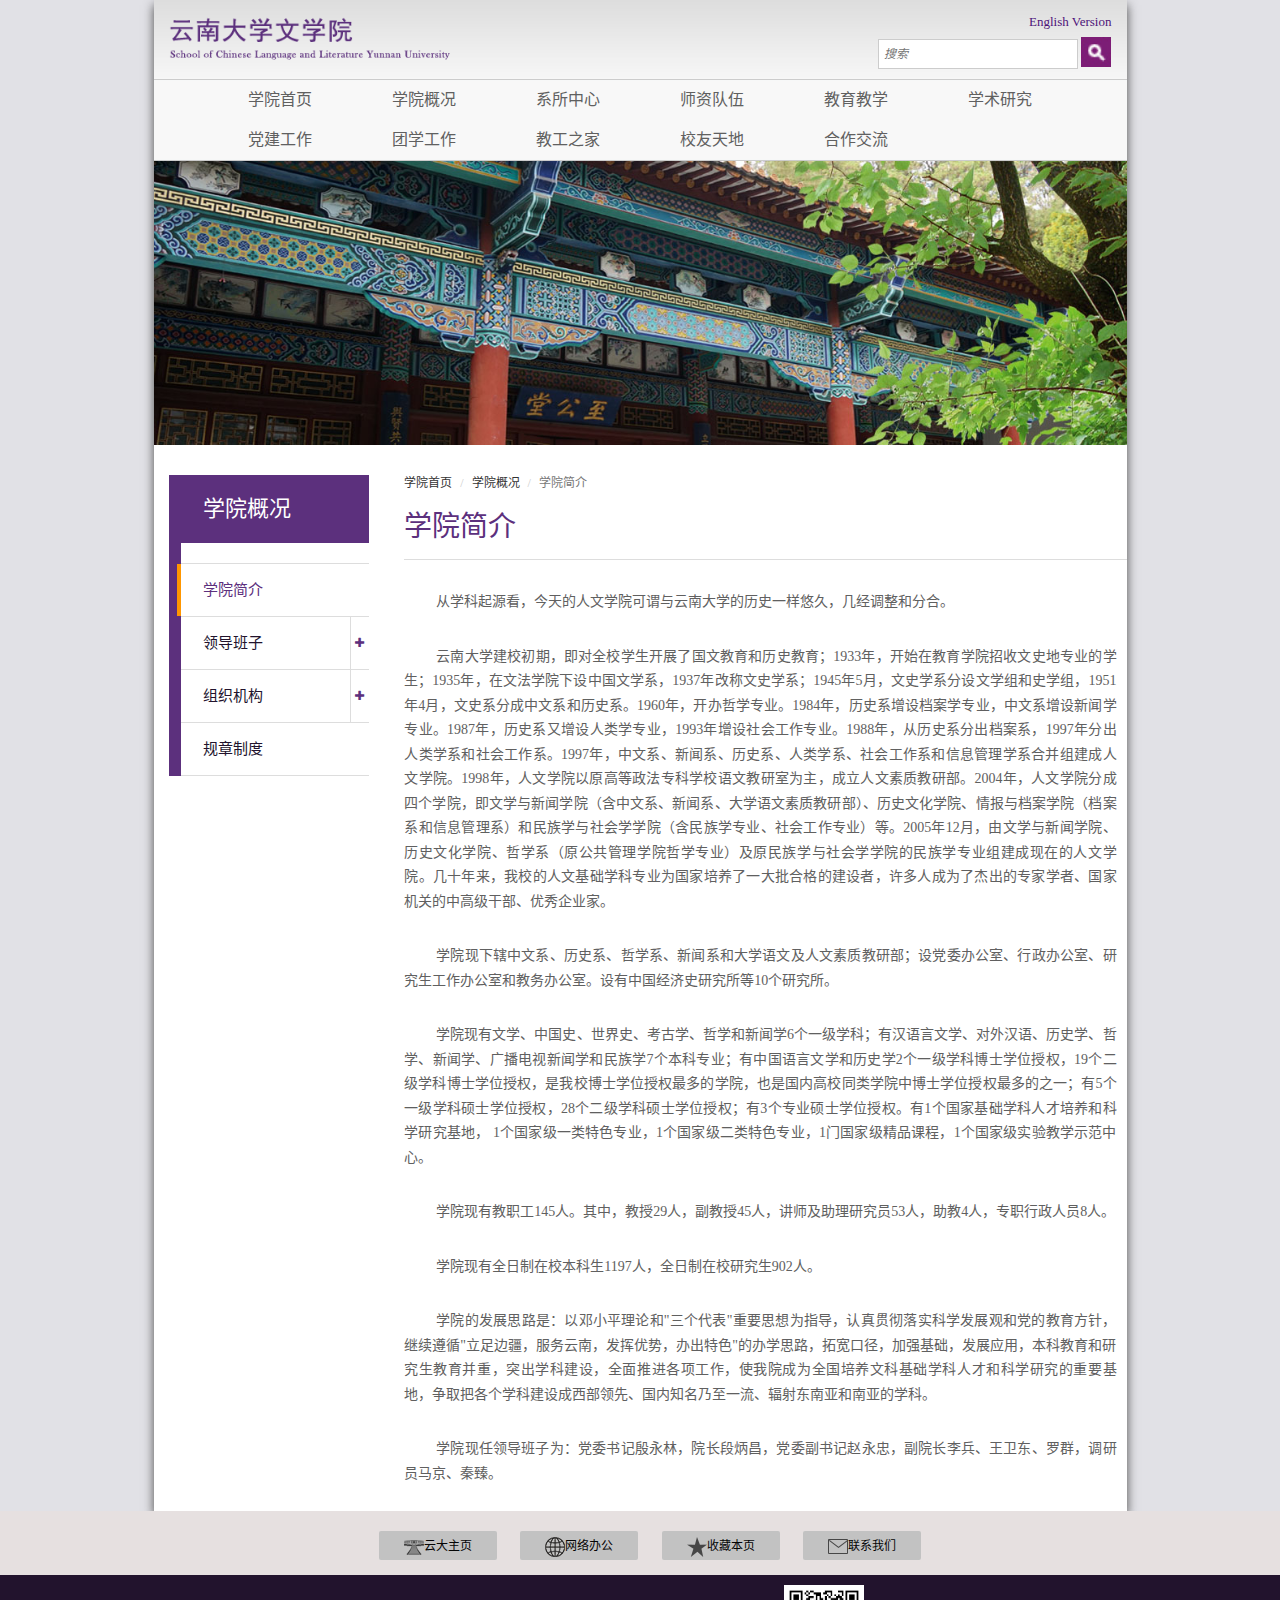
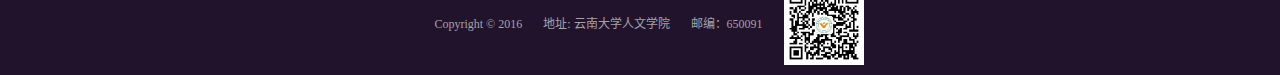
==== content.html @ 262040c0 "initial commit" ====
<!DOCTYPE html>
<html lang="zh-CN">
<head>
    <meta charset="utf-8">
    <meta http-equiv="X-UA-Compatible" content="IE=edge">
    <meta name="viewport" content="width=device-width, initial-scale=1">
    <!-- 上述3个meta标签*必须*放在最前面，任何其他内容都*必须*跟随其后！ -->
    <title>文学院</title>

    <!-- Bootstrap -->
    <link href="css/bootstrap.min.css" rel="stylesheet">
    <link href="css/main.css" rel="stylesheet" type="text/css">
    <link href="css/style.css" rel="stylesheet" type="text/css">
    <!-- HTML5 shim and Respond.js for IE8 support of HTML5 elements and media queries -->
    <!-- WARNING: Respond.js doesn't work if you view the page via file:// -->
    <!--[if lt IE 9]>
    <!--<script src="//cdn.bootcss.com/html5shiv/3.7.2/html5shiv.min.js"></script>-->
    <!--<script src="//cdn.bootcss.com/respond.js/1.4.2/respond.min.js"></script>-->
    <!--<![endif]&ndash;&gt;-->
</head>
<body>
<div id="body-frame" style="min-height: 446px;"> 
 <header class="full-col">
    <figure id="logo" class="col-xs-12 col-sm-4 col-md-4 "><a href="#"><img src="images/logo.png" border="0" id="header_cuhk_logo"></a></figure>
    <div class="col-xs-12 hidden-xs col-sm-8 col-md-8">
        <div id="search_lang_nav">
          <div><a href="" class="en">English Version</a></div>
          <div id="siteSearchwrapper">
            <form name="sitesearchboxForm" action="" method="get" target="_blank" id="sitesearchboxForm">
              <input type="search" placeholder="搜索" name="query" id="sitesearchbox" >
              <input type="image" src="images/btn_search.png" id="siteSearchbox_submit" >
            </form>
          </div>
        </div>
    </div>
    <div class="clearfix"></div>
    <nav class="navbar navbar-default">
        <div class="container-fluid nav-wrap">
            <div class="navbar-header">
                <button type="button" class="navbar-toggle collapsed" data-toggle="collapse"
                        data-target="#collapse-phone" aria-expanded="false">
                    <span class="sr-only">Toggle navigation</span>
                    <span class="icon-bar"></span>
                    <span class="icon-bar"></span>
                    <span class="icon-bar"></span>
                </button>
            </div>
            <div class="collapse navbar-collapse" id="collapse-phone">
                <ul class="mynav row " id="mynav">
                    <li class="col-lg-2 col-sm-2 col-md-2"><a href="#" class="nav-current"> 学院首页</a></li>
                    <li class="col-lg-2 col-sm-2 col-md-2">                    
                            <a href="#" class="hassub">学院概况
        
                            </a>
                            <ul style="display: none;">
                                <li><a href="#">学院简介</a></li>
                                <li><a href="#">领导班子</a></li>
                                <li><a href="#">组织机构</a></li>
                                <li><a href="#">规章制度</a></li>
                            </ul>
                        </li>
                    <li class="col-lg-2 col-sm-2 col-md-2">
                      <a href="#" class="hassub">系所中心
                            </a>
                            <ul style="display: none;">
                                <li><a href="#">中文系</a></li>
                                <li><a href="#">语言学系</a></li>
                                <li><a href="#">公共大学国文与人文素质教学部</a></li>
                                <li><a href="#">研究所(中心)</a></li>
                            </ul>
                    </li>
                    <li class="col-lg-2 col-sm-2 col-md-2">
                      <a href="#" class="hassub">师资队伍
                            </a>
                            <ul style="display: none;">
                                <li><a href="#">大师名流</a></li>
                                <li><a href="#">教授</a></li>
                                <li><a href="#">副教授</a></li>
                                <li><a href="#">讲师</a></li>
                                <li><a href="#">博士生导师</a></li>
                                <li><a href="#">硕士生导师</a></li>
                            </ul>
                    </li>
                    <li class="col-lg-2 col-sm-2 col-md-2">
                      <a href="#" class="hassub">教育教学
                            </a>
                            <ul style="display: none;">
                                <li><a href="#">本科生</a></li>
                                <li><a href="#">研究生</a></li>
                                <li><a href="#">博士后流动站</a></li>
                                <li><a href="#">讲师</a></li>
                                <li><a href="#">博士生导师</a></li>
                                <li><a href="#">硕士生导师</a></li>
                            </ul>
                        </li>
                    <li class="col-lg-2 col-sm-2 col-md-2">
                    <a href="#" class="hassub">学术研究
                            </a>
                            <ul style="display: none;width:200px;">
                                <li><a href="#">国家/教育部项目</a></li>
                                <li><a href="#">省部级项目</a></li>
                                <li><a href="#">社科基地</a></li>
                                <li><a href="#">学术讲座/讲坛</a></li>
                            </ul>
                        </li>
                </ul>

                <ul class="mynav row " id="mynav">
                  <li class="col-lg-2 col-sm-2 col-md-2">
                    <a href="#" class="hassub">党建工作
                            </a>
                            <ul style="display: none;">
                                <li><a href="#">学院党建</a></li>
                                <li><a href="#">支部建设</a></li>
                                <li><a href="#">创新项目</a></li>
                            </ul>
                        </li>
                    <li class="col-lg-2 col-sm-2 col-md-2">
                      <a href="#" class="hassub">团学工作
                            </a>
                            <ul style="display: none;">
                                <li><a href="#">院团委</a></li>
                                <li><a href="#">学生会</a></li>
                                <li><a href="#">研究生会</a></li>
                                <li><a href="#">学院社团</a></li>
                                <li><a href="#">莘莘学子</a></li>
                                <li><a href="#">学子随笔</a></li>
                            </ul>
                        </li>
                    <li class="col-lg-2 col-sm-2 col-md-2">
                      <a href="#" class="hassub">教工之家
                            </a>
                            <ul style="display: none;">
                                <li><a href="#">院工会委员会</a></li>
                                <li><a href="#">工会建设</a></li>
                                <li><a href="#">工会活动</a></li>
                            </ul>
                        </li>
                    <li class="col-lg-2 col-sm-2 col-md-2">
                      <a href="#" class="hassub">校友天地
                            </a>
                            <ul style="display: none;">
                                <li><a href="#">院校友会</a></li>
                                <li><a href="#">校友联络</a></li>
                                <li><a href="#">校友来访</a></li>
                            </ul>
                        </li>
                    <li class="col-lg-2 col-sm-2 col-md-2">
                      <a href="#" class="hassub">合作交流
                            </a>
                            <ul style="display: none;">
                                <li><a href="#">国内合作</a></li>
                                <li><a href="#">国际交流</a></li>
                            </ul>
                        </li>
                </ul>
            </div>
        </div>
    </nav>
  </header>
  <div class="banner">
      <img src="images/banner.jpg">
  </div>
  <div class="row">
    <section class="col-lg-3 col-sm-3 col-md-3">
        <div class="leftmenu">
            <h3>学院概况</h3>
            <ul class="nav-left">
                <li class="current"><a class="nav-li" href="#">学院简介</a></li>
                <li >
                    <a class="nav-li" data-toggle="collapse" href="#left1" aria-expanded="true">领导班子</a>
                    <a data-toggle="collapse" href="#left1"><span class="glyphicon glyphicon-plus gly"></span></a>
                    <ul id="left1" class="collapse  nav-detail">
                        <li><a class="subnav-li" href="">党委领导</a></li>
                        <li><a class="subnav-li" href="">行政领导</a></li>         
                    </ul>
                </li>
                <li>
                    <a class="nav-li" data-toggle="collapse" href="#left2" aria-expanded="true">组织机构</a>
                    <a data-toggle="collapse" href="#left2"><span class="glyphicon glyphicon-plus gly"></span></a>
                    <ul id="left2" class="collapse  nav-detail">
                        <li><a class="subnav-li" href="">党委办公室</a></li>
                        <li><a class="subnav-li" href="">行政办公室</a></li>
                        <li><a class="subnav-li" href="">院团委</a></li> 
                        <li><a class="subnav-li" href="">院工会</a></li> 
                        <li><a class="subnav-li" href="">教务办</a></li>          
                        <li><a class="subnav-li" href="">研究生办</a></li> 
                        <li><a class="subnav-li" href="">国际合作与交流办公室</a></li> 
                        <li><a class="subnav-li" href="">学术委员会</a></li> 
                        <li><a class="subnav-li" href="">教授委员会</a></li> 
                        <li><a class="subnav-li" href="">学生教育指导小组</a></li>
                        <li><a class="subnav-li" href="">本科生教育指导委员会</a></li> 
                        <li><a class="subnav-li" href="">研究生教育指导委员会</a></li>  
                    </ul>
                </li>
                <li ><a class="nav-li" href="#">规章制度</a></li>
            </ul>  
        </div>      
    </section>
    <section class="right col-lg-9 col-sm-9 col-md-9">

        <ol class="breadcrumb">
          <li><a href="#">学院首页</a></li>
          <li><a href="#">学院概况</a></li>
          <li class="active">学院简介</li>
        </ol>
        <h1>学院简介</h1>
        <div class="main-content" >
            　<p>从学科起源看，今天的人文学院可谓与云南大学的历史一样悠久，几经调整和分合。</p>

　<p>云南大学建校初期，即对全校学生开展了国文教育和历史教育；1933年，开始在教育学院招收文史地专业的学生；1935年，在文法学院下设中国文学系，1937年改称文史学系；1945年5月，文史学系分设文学组和史学组，1951年4月，文史系分成中文系和历史系。1960年，开办哲学专业。1984年，历史系增设档案学专业，中文系增设新闻学专业。1987年，历史系又增设人类学专业，1993年增设社会工作专业。1988年，从历史系分出档案系，1997年分出人类学系和社会工作系。1997年，中文系、新闻系、历史系、人类学系、社会工作系和信息管理学系合并组建成人文学院。1998年，人文学院以原高等政法专科学校语文教研室为主，成立人文素质教研部。2004年，人文学院分成四个学院，即文学与新闻学院（含中文系、新闻系、大学语文素质教研部）、历史文化学院、情报与档案学院（档案系和信息管理系）和民族学与社会学学院（含民族学专业、社会工作专业）等。2005年12月，由文学与新闻学院、历史文化学院、哲学系（原公共管理学院哲学专业）及原民族学与社会学学院的民族学专业组建成现在的人文学院。几十年来，我校的人文基础学科专业为国家培养了一大批合格的建设者，许多人成为了杰出的专家学者、国家机关的中高级干部、优秀企业家。</p>

　　<p>学院现下辖中文系、历史系、哲学系、新闻系和大学语文及人文素质教研部；设党委办公室、行政办公室、研究生工作办公室和教务办公室。设有中国经济史研究所等10个研究所。</p>

　　<p>学院现有文学、中国史、世界史、考古学、哲学和新闻学6个一级学科；有汉语言文学、对外汉语、历史学、哲学、新闻学、广播电视新闻学和民族学7个本科专业；有中国语言文学和历史学2个一级学科博士学位授权，19个二级学科博士学位授权，是我校博士学位授权最多的学院，也是国内高校同类学院中博士学位授权最多的之一；有5个一级学科硕士学位授权，28个二级学科硕士学位授权；有3个专业硕士学位授权。有1个国家基础学科人才培养和科学研究基地， 1个国家级一类特色专业，1个国家级二类特色专业，1门国家级精品课程，1个国家级实验教学示范中心。</p>

　　<p>学院现有教职工145人。其中，教授29人，副教授45人，讲师及助理研究员53人，助教4人，专职行政人员8人。</p>

　　<p>学院现有全日制在校本科生1197人，全日制在校研究生902人。</p>

　　<p>学院的发展思路是：以邓小平理论和"三个代表"重要思想为指导，认真贯彻落实科学发展观和党的教育方针，继续遵循"立足边疆，服务云南，发挥优势，办出特色"的办学思路，拓宽口径，加强基础，发展应用，本科教育和研究生教育并重，突出学科建设，全面推进各项工作，使我院成为全国培养文科基础学科人才和科学研究的重要基地，争取把各个学科建设成西部领先、国内知名乃至一流、辐射东南亚和南亚的学科。</p>

　　<p>学院现任领导班子为：党委书记殷永林，院长段炳昌，党委副书记赵永忠，副院长李兵、王卫东、罗群，调研员马京、秦臻。</p>
        </div>
    </section>
      
  </div>
</div>
<footer class="col-xs-12" id="footer">
        <div class="relative">
            <div class="inner">
                <div class="relative-button">
                   <a href="#" target="_blank" role="button" class="small_bu"><img src="images/mainpage.png">云大主页</a>
                   <a href="#" target="_blank" role="button" class="small_bu"><img src="images/net.png">网络办公</a>
                   <a href="#"  role="button" class="small_bu"><img src="images/collection.png">收藏本页</a>
                   <a href="#" target="_blank" role="button" class="small_bu"><img src="images/contact.png">联系我们</a>       
                </div>
            </div>
        </div>

        <div id="bottom">
            <span>Copyright © 2016</span>       
            <span >地址: 云南大学人文学院</span>   
            <span >邮编：650091</span>
            <span ><img src="images/qrcode.jpg" id="qrcode"></span>
        </div>

</footer>
<!-- jQuery (necessary for Bootstrap's JavaScript plugins) -->
<script src="scripts/jquery-2.2.1.min.js"></script>
<!-- Include all compiled plugins (below), or include individual files as needed -->
<script src="scripts/bootstrap.min.js"></script>
<script src="js/main.js"></script>
<script src="js/nav.js"></script>
</body>
</html>
---- css/main.css ----
body {
    background-color: #E1E1E6;
    margin: 0px;
    padding: 0px;
    font-family: "微软雅黑";
    font-size: 14px;
    color: #606060;
    -webkit-text-size-adjust: none;
}
.topline {
    border-top: 7px solid #5c307d;
}
.en {
    color: #4d1379;
    float: right;
}
#logo {
    margin-top: 10px;
    margin-bottom: 10px;
}
figure#logo img#header_cuhk_logo {
    width: 100%;
    margin-left: 0px;
}
#body-frame {
	max-width: 973px; 
	margin: auto;
	background: #FFF; 
}
#search_lang_nav {
    float: right;
    margin-top: 15px;
    font-size: 13px;
    line-height: 13px;
}
div#siteSearchwrapper {
    display: inline-block;
}
input#sitesearchbox {
    font-size: 12px;
    width: 200px;
    height: 30px;
    padding: 2px 0px 0px 5px;
    font-style: italic;
    border: 1px solid #CCC;
    margin: 0 0 0 0;
}
input#siteSearchbox_submit {
    width: 30px;
    height: 30px;
    padding: 0px;
    margin: 0px;
    border: none;
    position: relative;
    top: 9px;
}
div#topmenu-language {
    display: inline-block;
}
.navbar {
	margin-bottom: 0px;
    min-height: 32px !important;
    border-width: 1px 0px 1px 0px;
    border-color: #CCC;
    border-style: solid;
    border-radius: 0px;
    width: 100%;
    -moz-box-shadow: inset 0px 0px 1px #edf9ff;
    -webkit-box-shadow: inset 0px 0px 1px #edf9ff;
    box-shadow: inset 0px 0px 1px #edf9ff;
}
.mynav {
	padding-left: 40px;
    margin-bottom: 0;
    list-style: none;
    padding-right: 40px;
}
.mynav li {
    padding-left: 0px;
    padding-right: 0px;
}
.mynav>li>a {
    line-height: 2.5;
    color: #606060;
    display: block;
    text-align: center;
    border: none;
    background: none;
    font-weight: normal;
    font-size: 16px;
}
#mynav ul {
    background: #5c307d;
    position: absolute;
    width: 250px;
    z-index: 2;
    padding: 5px 0;
    display: none;
}
#mynav ul li {
    float: none;
    display: block;
    padding: 0;
    margin-left: 20px;
}
#mynav ul li a {
    line-height: 38px;
    font-size: 14px;
    color: #fff;
    padding: 0 0 0 25px;
}
a.hassub:hover {
	color: #fff;
	background-color: #5c307d;
}
.homepage-slider { 
    margin: 0 auto;
    width: 100%;
    max-width: 973px;
    margin: auto;
    height: auto;
    overflow: visible;
    height: 400px;
}
.carousel-indicators {
    display: block;
    position: absolute;
    bottom: 0px;
    left: 50%;
    z-index: 15;
    width: 60%;
    padding-left: 0;
    margin-left: -30%;
    text-align: center;
    list-style: none;
}
.carousel-indicators li {
    display: inline-block;
    width: 10px;
    height: 10px;
    margin: 0px 5px;
    background-color: #6C6D6F;
    text-indent: 0px;
    cursor: pointer;
    border-radius: 0;
    border: none;
}
.carousel-indicators .active {
    background-color: #6E1E6F;
    border: 1px solid #fff;
    margin: 0px 5px;
}
#main_content.tiny-content {
	min-height: 400px;
}

@media (min-width:798px) {	
	div#body-frame { box-shadow: 0px 5px 10px 0px #4a4a4a; }
}
.full-col { 
	width: 100%;
 	max-width: 973px;
 	margin: auto;
 	height: auto;
 	overflow: visible;
    background: #fff url(../images/bg.jpg) repeat-x top;
}
a {
    color: #333333;
    text-decoration: none;
}
a:hover { 
	text-decoration: none;
	color: #4F608C;
}
ul {
	padding: 0px;
}
ul li {
	list-style: none;
}
.sections {
	padding-left: 0px;
	padding-right: 0px;
}

.item-title {
	margin-top: 12px;
    margin-bottom: 0px;
    color: #FFF;
    padding: 8px 10px;
    position: relative;
    background-color: #333333;
    font-size: 18px;
    margin-left: 15px;
    margin-right: 15px;
}
#title-news {
	background-color: #666;
	margin-left: 5px;
    margin-right: 5px;
}
#title-tea {
	background-color: #DF8E01;
}
#title-lecture {
	background-color: #5c307d;
}
#title-resource {
	background-color: #A62F0F;
}
#title-view {
	background-color: #01888E;
}
.news-list {
	margin-top: 10px;
}


h2.item-title:after {
    position: absolute;
    right: 0px;
    bottom: 0px;
    content: " ";
    width: 0;
    height: 0;
    border-style: solid;
    border-width: 0 0 10px 10px;
    border-color: transparent transparent #ffffff transparent;
}
.news-list li {
	border-bottom: dashed 1px #b1b1b1;
    line-height: 1.5em;
	padding: 5px 0px;
    margin: 0px 8px;
}
.news-list p {
	font-size: 12px;
    border-left: solid 5px #333333;
    padding-left: 10px;
    margin-bottom: 5px;
}
#homepage_content {
	background: #FFF;
    display: block;
    overflow: auto;
}
#homepage_content aside {
    background: #FFF;
    padding: 0 0 0 0;
    border-right: 1px solid #ebebeb;
}
#news {
	padding:  0 0 0 0;
}
.home_subsection {
	height: 335px;
	border-width: 1px;
    border-color: #EBEBEB;
    border-style: solid;
}
.home_subsection article a {
    display: block;
    width: 100%;
    min-height: 287px;
    background-color: white;
    padding-top: 20px;
}
.home_subsection article a:hover {
	background-color: rgb(245, 238, 245);
	text-decoration: none;
}
.home_subsection article a img {
    border: 0px;
    width: 300px;
    height: 176px;
    display: block;
    margin: 15px auto;
    margin-top: 0px;
}
.home_subsection article a p {
    font-size: 1.167em;
    font-weight: bold;
    line-height: 1.3;
    margin-left: 22px;
}
.more {
	float: right;
	margin-right: 35px;
}
.more .btn {
    -moz-border-radius: 4px / 4px;
    -webkit-border-radius: 4px 4px;
    border-radius: 4px / 4px;
    color: #494949;
    background-color: #C8C8C8;
    font-size: 0.8em;
    padding: 3px 10px;
}
#footer {
    height: 112px;
    padding: 0px;
}
.relative {
    padding-top: 15px;
    padding-bottom: 15px;
    background: #e6e0e0;
}
.inner {
    width: auto;
    max-width: 1080px;
    margin: 0 auto;
}
.relative-button {
    text-align: center;
}
.small_bu {
    background: #c2c2c2;
    padding: 6px 25px;
    font-size: 12px;
    color: #050505;
    border-radius: 2px;
    margin-left: 20px;
    display: inline-block;
    padding-bottom: 3px;
    margin-top: 5px;
}
#bottom {
    line-height: 50px;
    text-align: center;
    font-size: 12px;
    color:#a5a2a7;
    background: #22132d;
}
#bottom span {
    display: inline-block;
    text-indent: 1.5em;
}
#qrcode {
    width: 80px;
    margin-top: 10px;
    margin-bottom: 10px;
}
.nav-left {
    margin-top: 20px;
}
.navbar-header {
    background-color: #5c357d;
}
---- css/style.css ----
.banner {
	margin-bottom: 10px;
}
.banner img {
	width: 100%;
}
.breadcrumb {
    font-size: 12px;
    background-color: #fff;
    margin-bottom: 0px;
    padding: 10px 0px;
    margin-top: 10px;
}
.leftmenu {
	border-left: 12px solid #5c307d;
	width: 200px;
    margin-left: 15px;
}
.leftmenu h3 {
	background: #5c307d;
    color: #fff;
    font-size: 22px;
    line-height: 68px;
    padding: 0 22px;
}
.leftmenu ul {
    border-top: 1px solid #ddd;
}
.leftmenu li {
	border-bottom: 1px solid #ddd;
    font-size: 15px;
    line-height: 22px;
    zoom: 1;
    position: relative;
}
.leftmenu li .nav-li {
    color: #22132d;
    display: block;
    padding: 1em 0 1em 22px;
    margin-right: 28px;
    zoom: 1;
}
.leftmenu li.current .nav-li {
    position: relative;
    border-left: 4px solid #ff9600;
    left: -4px;
    color: #5c307d;
}
.leftmenu li.current .nav-detail {
    position: relative;
    border-left: 4px solid #ff9600;
    left: -4px;
    color: #5c307d;
}
.right h1{
	font-size: 28px;
    color: #5c307d;
    padding: 0 0 0.6em 0;
    border-bottom: 1px solid #ddd;
    margin-top: 10px;
    margin-bottom: 0px;
}
.main-content {
	margin-top: 10px;
	text-align: justify;
	padding-right: 10px;
    padding-bottom: 15px;	
}

.main-content p {
	text-indent: 32px;
    border: none;
    padding: 0px;
    line-height: 1.75em;
}
.main-list {
	margin-bottom: 30px;
}
.news-list {
	margin-top: 0px;
}
.news-list span {
	float: right;
	color: #999;
	padding-top: 5px;
}
.news-list li p a {
	white-space: nowrap;
    text-overflow: ellipsis;
    max-width: 600px;
    display: inline-block;
    overflow: hidden;
    padding-top: 5px;
}
.nav-detail li {
    padding-left: 5px;
    display: block;
    height: 40px;
    line-height: 40px;
}
.nav-detail li a {
    font-size: 12px;
    color: #3e3e3e;
    font-family: "新宋体";
    display: inline-block;
    vertical-align: middle;
    line-height: 1.1;
}
.gly {
    position: absolute;
    font-size: 10px;
    color: #5c307d;
    border-left: 1px solid #ddd;
    padding: 2em 4px;
    cursor: pointer;
    top: 0;
    right: 0;
    bottom: 0;
}
.subnav-li {
    margin-left: 20px;
}
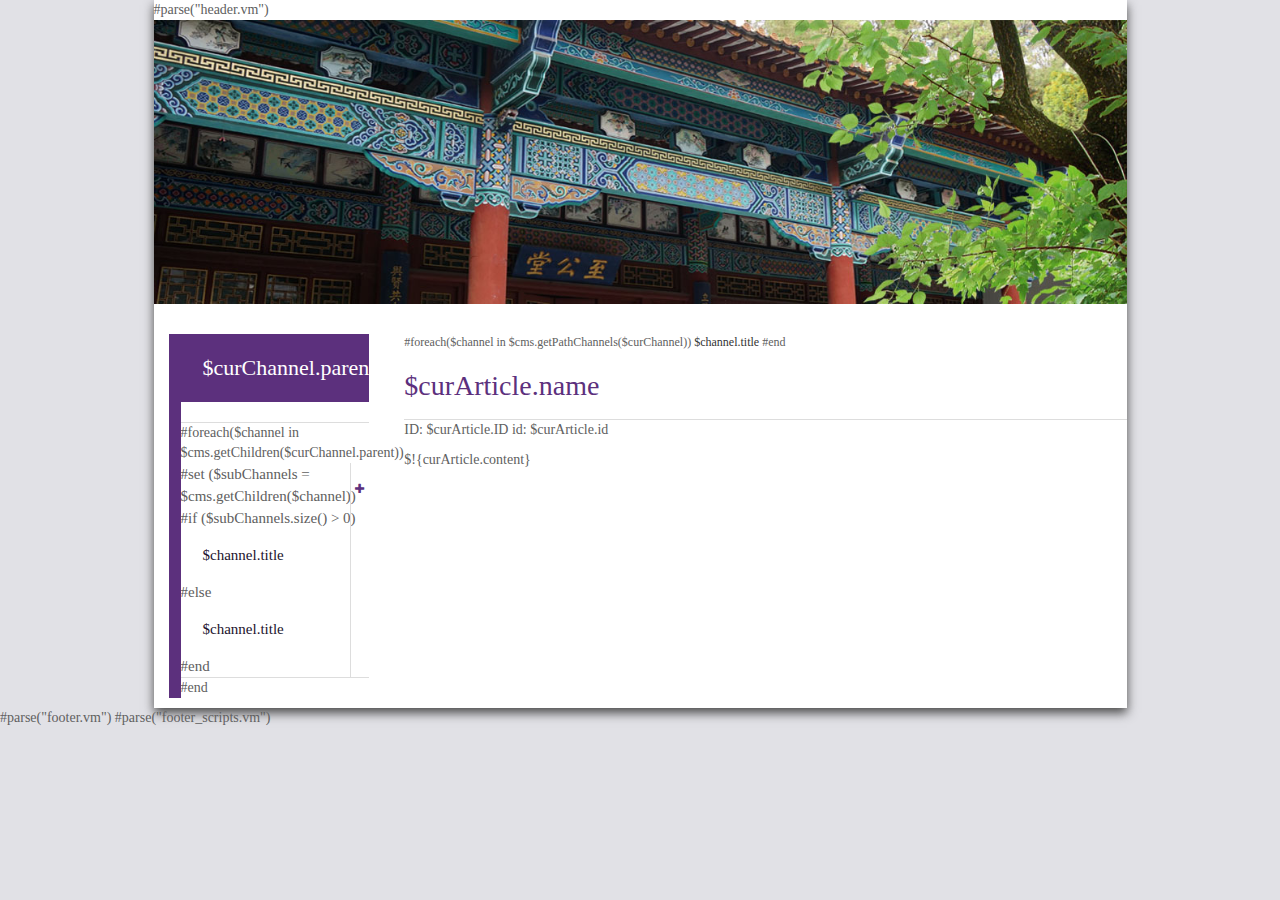
==== commit de74d6e4: "initial rewrite using gpowercms" ====
--- a/content.html
+++ b/content.html
@@ -20,237 +20,51 @@
 </head>
 <body>
 <div id="body-frame" style="min-height: 446px;"> 
- <header class="full-col">
-    <figure id="logo" class="col-xs-12 col-sm-4 col-md-4 "><a href="#"><img src="images/logo.png" border="0" id="header_cuhk_logo"></a></figure>
-    <div class="col-xs-12 hidden-xs col-sm-8 col-md-8">
-        <div id="search_lang_nav">
-          <div><a href="" class="en">English Version</a></div>
-          <div id="siteSearchwrapper">
-            <form name="sitesearchboxForm" action="" method="get" target="_blank" id="sitesearchboxForm">
-              <input type="search" placeholder="搜索" name="query" id="sitesearchbox" >
-              <input type="image" src="images/btn_search.png" id="siteSearchbox_submit" >
-            </form>
-          </div>
-        </div>
-    </div>
-    <div class="clearfix"></div>
-    <nav class="navbar navbar-default">
-        <div class="container-fluid nav-wrap">
-            <div class="navbar-header">
-                <button type="button" class="navbar-toggle collapsed" data-toggle="collapse"
-                        data-target="#collapse-phone" aria-expanded="false">
-                    <span class="sr-only">Toggle navigation</span>
-                    <span class="icon-bar"></span>
-                    <span class="icon-bar"></span>
-                    <span class="icon-bar"></span>
-                </button>
-            </div>
-            <div class="collapse navbar-collapse" id="collapse-phone">
-                <ul class="mynav row " id="mynav">
-                    <li class="col-lg-2 col-sm-2 col-md-2"><a href="#" class="nav-current"> 学院首页</a></li>
-                    <li class="col-lg-2 col-sm-2 col-md-2">                    
-                            <a href="#" class="hassub">学院概况
-        
-                            </a>
-                            <ul style="display: none;">
-                                <li><a href="#">学院简介</a></li>
-                                <li><a href="#">领导班子</a></li>
-                                <li><a href="#">组织机构</a></li>
-                                <li><a href="#">规章制度</a></li>
-                            </ul>
-                        </li>
-                    <li class="col-lg-2 col-sm-2 col-md-2">
-                      <a href="#" class="hassub">系所中心
-                            </a>
-                            <ul style="display: none;">
-                                <li><a href="#">中文系</a></li>
-                                <li><a href="#">语言学系</a></li>
-                                <li><a href="#">公共大学国文与人文素质教学部</a></li>
-                                <li><a href="#">研究所(中心)</a></li>
-                            </ul>
-                    </li>
-                    <li class="col-lg-2 col-sm-2 col-md-2">
-                      <a href="#" class="hassub">师资队伍
-                            </a>
-                            <ul style="display: none;">
-                                <li><a href="#">大师名流</a></li>
-                                <li><a href="#">教授</a></li>
-                                <li><a href="#">副教授</a></li>
-                                <li><a href="#">讲师</a></li>
-                                <li><a href="#">博士生导师</a></li>
-                                <li><a href="#">硕士生导师</a></li>
-                            </ul>
-                    </li>
-                    <li class="col-lg-2 col-sm-2 col-md-2">
-                      <a href="#" class="hassub">教育教学
-                            </a>
-                            <ul style="display: none;">
-                                <li><a href="#">本科生</a></li>
-                                <li><a href="#">研究生</a></li>
-                                <li><a href="#">博士后流动站</a></li>
-                                <li><a href="#">讲师</a></li>
-                                <li><a href="#">博士生导师</a></li>
-                                <li><a href="#">硕士生导师</a></li>
-                            </ul>
-                        </li>
-                    <li class="col-lg-2 col-sm-2 col-md-2">
-                    <a href="#" class="hassub">学术研究
-                            </a>
-                            <ul style="display: none;width:200px;">
-                                <li><a href="#">国家/教育部项目</a></li>
-                                <li><a href="#">省部级项目</a></li>
-                                <li><a href="#">社科基地</a></li>
-                                <li><a href="#">学术讲座/讲坛</a></li>
-                            </ul>
-                        </li>
-                </ul>
-
-                <ul class="mynav row " id="mynav">
-                  <li class="col-lg-2 col-sm-2 col-md-2">
-                    <a href="#" class="hassub">党建工作
-                            </a>
-                            <ul style="display: none;">
-                                <li><a href="#">学院党建</a></li>
-                                <li><a href="#">支部建设</a></li>
-                                <li><a href="#">创新项目</a></li>
-                            </ul>
-                        </li>
-                    <li class="col-lg-2 col-sm-2 col-md-2">
-                      <a href="#" class="hassub">团学工作
-                            </a>
-                            <ul style="display: none;">
-                                <li><a href="#">院团委</a></li>
-                                <li><a href="#">学生会</a></li>
-                                <li><a href="#">研究生会</a></li>
-                                <li><a href="#">学院社团</a></li>
-                                <li><a href="#">莘莘学子</a></li>
-                                <li><a href="#">学子随笔</a></li>
-                            </ul>
-                        </li>
-                    <li class="col-lg-2 col-sm-2 col-md-2">
-                      <a href="#" class="hassub">教工之家
-                            </a>
-                            <ul style="display: none;">
-                                <li><a href="#">院工会委员会</a></li>
-                                <li><a href="#">工会建设</a></li>
-                                <li><a href="#">工会活动</a></li>
-                            </ul>
-                        </li>
-                    <li class="col-lg-2 col-sm-2 col-md-2">
-                      <a href="#" class="hassub">校友天地
-                            </a>
-                            <ul style="display: none;">
-                                <li><a href="#">院校友会</a></li>
-                                <li><a href="#">校友联络</a></li>
-                                <li><a href="#">校友来访</a></li>
-                            </ul>
-                        </li>
-                    <li class="col-lg-2 col-sm-2 col-md-2">
-                      <a href="#" class="hassub">合作交流
-                            </a>
-                            <ul style="display: none;">
-                                <li><a href="#">国内合作</a></li>
-                                <li><a href="#">国际交流</a></li>
-                            </ul>
-                        </li>
-                </ul>
-            </div>
-        </div>
-    </nav>
-  </header>
+  #parse("header.vm")
   <div class="banner">
       <img src="images/banner.jpg">
   </div>
   <div class="row">
     <section class="col-lg-3 col-sm-3 col-md-3">
         <div class="leftmenu">
-            <h3>学院概况</h3>
+            <h3>$curChannel.parent.title</h3>
             <ul class="nav-left">
-                <li class="current"><a class="nav-li" href="#">学院简介</a></li>
-                <li >
-                    <a class="nav-li" data-toggle="collapse" href="#left1" aria-expanded="true">领导班子</a>
-                    <a data-toggle="collapse" href="#left1"><span class="glyphicon glyphicon-plus gly"></span></a>
-                    <ul id="left1" class="collapse  nav-detail">
-                        <li><a class="subnav-li" href="">党委领导</a></li>
-                        <li><a class="subnav-li" href="">行政领导</a></li>         
+                #foreach($channel in $cms.getChildren($curChannel.parent))
+                <li>
+                    #set ($subChannels = $cms.getChildren($channel))
+                    #if ($subChannels.size() > 0)
+                    <a class="nav-li" href="$cms.getUrl($channel)" data-toggle="collapse" aria-expanded="true">$channel.title</a>
+                    <a data-toggle="collapse" href="#left_$channel.hashCode()"><span class="glyphicon glyphicon-plus gly"></span></a>
+                    <ul id="left_$channel.hashCode()" class="collapse nav-detail">
+                        #foreach($subChannel in $cms.getChildren($channel))
+                        <li><a class="nav-li" href="$cms.getUrl($subChannel)">$subChannel.title</a></li>
+                        #end
                     </ul>
-                </li>
-                <li>
-                    <a class="nav-li" data-toggle="collapse" href="#left2" aria-expanded="true">组织机构</a>
-                    <a data-toggle="collapse" href="#left2"><span class="glyphicon glyphicon-plus gly"></span></a>
-                    <ul id="left2" class="collapse  nav-detail">
-                        <li><a class="subnav-li" href="">党委办公室</a></li>
-                        <li><a class="subnav-li" href="">行政办公室</a></li>
-                        <li><a class="subnav-li" href="">院团委</a></li> 
-                        <li><a class="subnav-li" href="">院工会</a></li> 
-                        <li><a class="subnav-li" href="">教务办</a></li>          
-                        <li><a class="subnav-li" href="">研究生办</a></li> 
-                        <li><a class="subnav-li" href="">国际合作与交流办公室</a></li> 
-                        <li><a class="subnav-li" href="">学术委员会</a></li> 
-                        <li><a class="subnav-li" href="">教授委员会</a></li> 
-                        <li><a class="subnav-li" href="">学生教育指导小组</a></li>
-                        <li><a class="subnav-li" href="">本科生教育指导委员会</a></li> 
-                        <li><a class="subnav-li" href="">研究生教育指导委员会</a></li>  
-                    </ul>
-                </li>
-                <li ><a class="nav-li" href="#">规章制度</a></li>
-            </ul>  
-        </div>      
+                    #else
+                    <a class="nav-li" href="$cms.getUrl($channel)">$channel.title</a>    
+                    #end  
+                </li>  
+                #end
+            </ul>
+        </div>
     </section>
     <section class="right col-lg-9 col-sm-9 col-md-9">
-
         <ol class="breadcrumb">
-          <li><a href="#">学院首页</a></li>
-          <li><a href="#">学院概况</a></li>
-          <li class="active">学院简介</li>
+            #foreach($channel in $cms.getPathChannels($curChannel))
+            <li><a href="$cms.getUrl($channel)">$channel.title</a></li>
+            #end
         </ol>
-        <h1>学院简介</h1>
+        <h1>$curArticle.name</h1>
+        ID: $curArticle.ID
+        id: $curArticle.id
         <div class="main-content" >
-            　<p>从学科起源看，今天的人文学院可谓与云南大学的历史一样悠久，几经调整和分合。</p>
-
-　<p>云南大学建校初期，即对全校学生开展了国文教育和历史教育；1933年，开始在教育学院招收文史地专业的学生；1935年，在文法学院下设中国文学系，1937年改称文史学系；1945年5月，文史学系分设文学组和史学组，1951年4月，文史系分成中文系和历史系。1960年，开办哲学专业。1984年，历史系增设档案学专业，中文系增设新闻学专业。1987年，历史系又增设人类学专业，1993年增设社会工作专业。1988年，从历史系分出档案系，1997年分出人类学系和社会工作系。1997年，中文系、新闻系、历史系、人类学系、社会工作系和信息管理学系合并组建成人文学院。1998年，人文学院以原高等政法专科学校语文教研室为主，成立人文素质教研部。2004年，人文学院分成四个学院，即文学与新闻学院（含中文系、新闻系、大学语文素质教研部）、历史文化学院、情报与档案学院（档案系和信息管理系）和民族学与社会学学院（含民族学专业、社会工作专业）等。2005年12月，由文学与新闻学院、历史文化学院、哲学系（原公共管理学院哲学专业）及原民族学与社会学学院的民族学专业组建成现在的人文学院。几十年来，我校的人文基础学科专业为国家培养了一大批合格的建设者，许多人成为了杰出的专家学者、国家机关的中高级干部、优秀企业家。</p>
-
-　　<p>学院现下辖中文系、历史系、哲学系、新闻系和大学语文及人文素质教研部；设党委办公室、行政办公室、研究生工作办公室和教务办公室。设有中国经济史研究所等10个研究所。</p>
-
-　　<p>学院现有文学、中国史、世界史、考古学、哲学和新闻学6个一级学科；有汉语言文学、对外汉语、历史学、哲学、新闻学、广播电视新闻学和民族学7个本科专业；有中国语言文学和历史学2个一级学科博士学位授权，19个二级学科博士学位授权，是我校博士学位授权最多的学院，也是国内高校同类学院中博士学位授权最多的之一；有5个一级学科硕士学位授权，28个二级学科硕士学位授权；有3个专业硕士学位授权。有1个国家基础学科人才培养和科学研究基地， 1个国家级一类特色专业，1个国家级二类特色专业，1门国家级精品课程，1个国家级实验教学示范中心。</p>
-
-　　<p>学院现有教职工145人。其中，教授29人，副教授45人，讲师及助理研究员53人，助教4人，专职行政人员8人。</p>
-
-　　<p>学院现有全日制在校本科生1197人，全日制在校研究生902人。</p>
-
-　　<p>学院的发展思路是：以邓小平理论和"三个代表"重要思想为指导，认真贯彻落实科学发展观和党的教育方针，继续遵循"立足边疆，服务云南，发挥优势，办出特色"的办学思路，拓宽口径，加强基础，发展应用，本科教育和研究生教育并重，突出学科建设，全面推进各项工作，使我院成为全国培养文科基础学科人才和科学研究的重要基地，争取把各个学科建设成西部领先、国内知名乃至一流、辐射东南亚和南亚的学科。</p>
-
-　　<p>学院现任领导班子为：党委书记殷永林，院长段炳昌，党委副书记赵永忠，副院长李兵、王卫东、罗群，调研员马京、秦臻。</p>
+            $!{curArticle.content}
         </div>
     </section>
       
   </div>
 </div>
-<footer class="col-xs-12" id="footer">
-        <div class="relative">
-            <div class="inner">
-                <div class="relative-button">
-                   <a href="#" target="_blank" role="button" class="small_bu"><img src="images/mainpage.png">云大主页</a>
-                   <a href="#" target="_blank" role="button" class="small_bu"><img src="images/net.png">网络办公</a>
-                   <a href="#"  role="button" class="small_bu"><img src="images/collection.png">收藏本页</a>
-                   <a href="#" target="_blank" role="button" class="small_bu"><img src="images/contact.png">联系我们</a>       
-                </div>
-            </div>
-        </div>
-
-        <div id="bottom">
-            <span>Copyright © 2016</span>       
-            <span >地址: 云南大学人文学院</span>   
-            <span >邮编：650091</span>
-            <span ><img src="images/qrcode.jpg" id="qrcode"></span>
-        </div>
-
-</footer>
-<!-- jQuery (necessary for Bootstrap's JavaScript plugins) -->
-<script src="scripts/jquery-2.2.1.min.js"></script>
-<!-- Include all compiled plugins (below), or include individual files as needed -->
-<script src="scripts/bootstrap.min.js"></script>
-<script src="js/main.js"></script>
-<script src="js/nav.js"></script>
+#parse("footer.vm")
+#parse("footer_scripts.vm")
 </body>
 </html>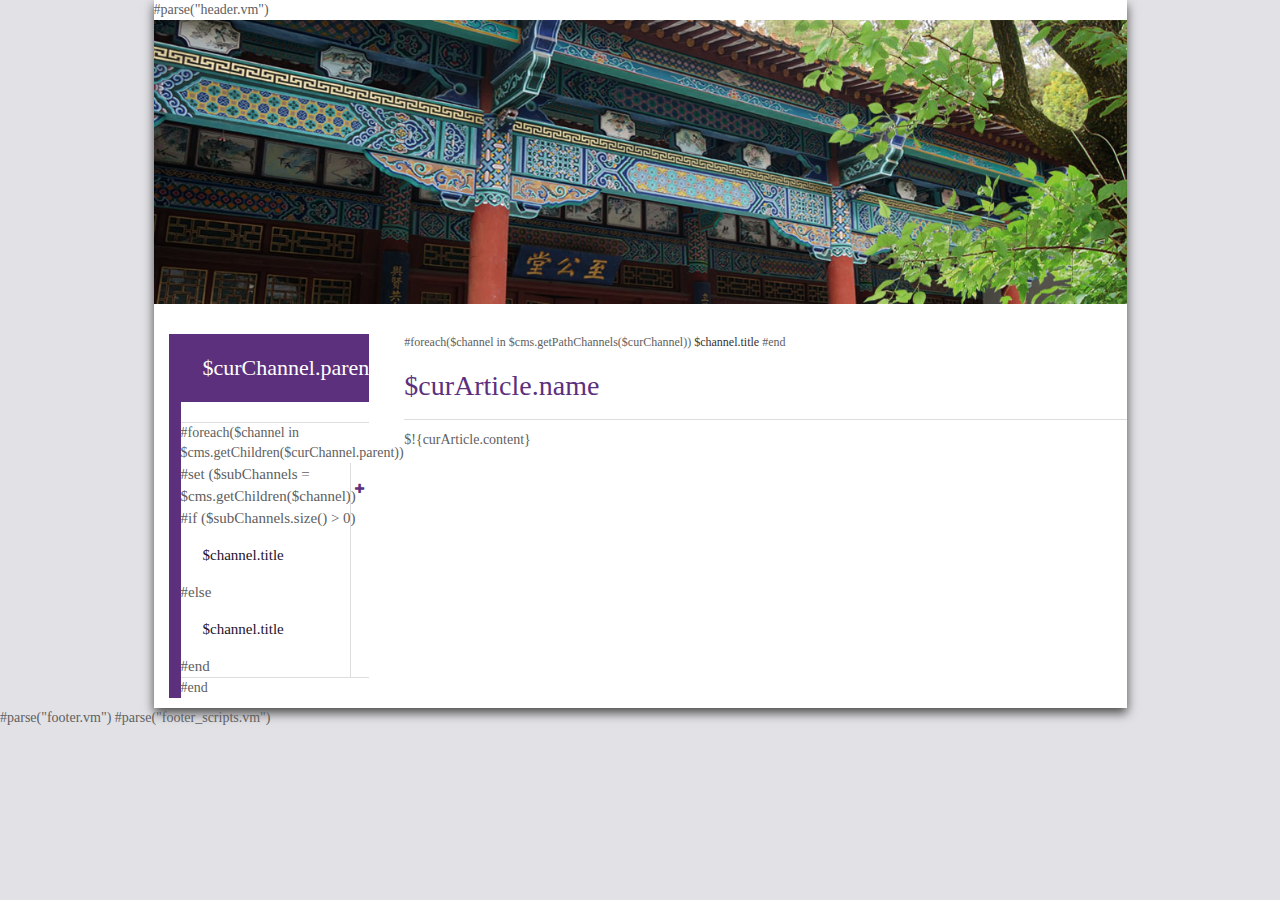
==== commit c222ee62: "continue improve" ====
--- a/content.html
+++ b/content.html
@@ -33,7 +33,7 @@
                 <li>
                     #set ($subChannels = $cms.getChildren($channel))
                     #if ($subChannels.size() > 0)
-                    <a class="nav-li" href="$cms.getUrl($channel)" data-toggle="collapse" aria-expanded="true">$channel.title</a>
+                    <a class="nav-li collapsed" href="#left_$channel.hashCode()" data-toggle="collapse" aria-expanded="false">$channel.title</a>
                     <a data-toggle="collapse" href="#left_$channel.hashCode()"><span class="glyphicon glyphicon-plus gly"></span></a>
                     <ul id="left_$channel.hashCode()" class="collapse nav-detail">
                         #foreach($subChannel in $cms.getChildren($channel))
@@ -55,8 +55,6 @@
             #end
         </ol>
         <h1>$curArticle.name</h1>
-        ID: $curArticle.ID
-        id: $curArticle.id
         <div class="main-content" >
             $!{curArticle.content}
         </div>
--- a/css/main.css
+++ b/css/main.css
@@ -112,6 +112,10 @@
 a.hassub:hover {
 	color: #fff;
 	background-color: #5c307d;
+}
+a.hassub.hover {
+    color: #fff;
+    background-color: #5c307d;
 }
 .homepage-slider { 
     margin: 0 auto;
